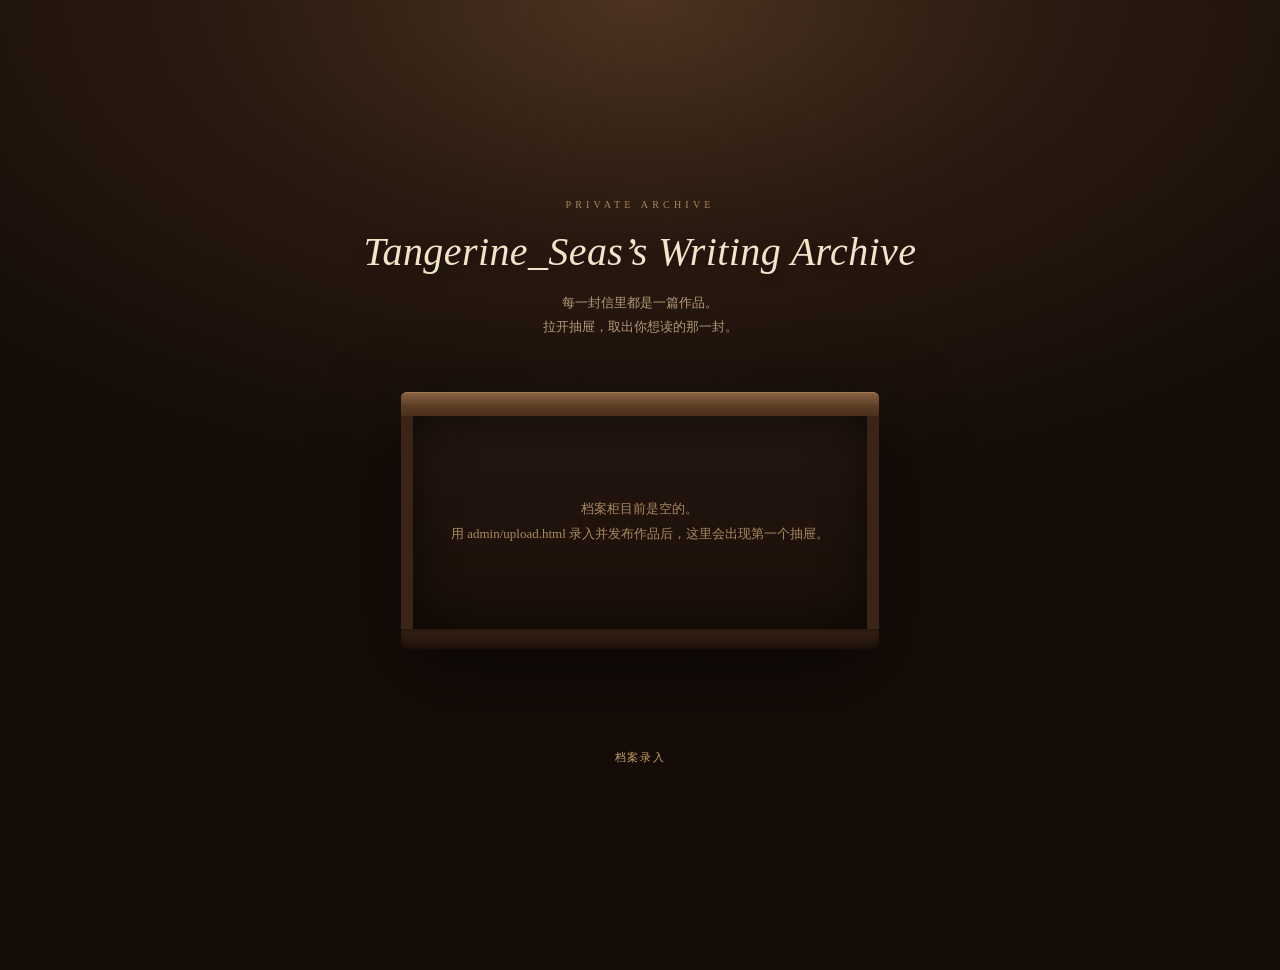
==== index.html @ f522e9e5 "初始提交：档案柜首页 + DOCX 录入工具 - index.html / style.css / script.js：档案柜式首页，读 data/works.json - admin/：DOCX 上" ====
<!DOCTYPE html>
<html lang="zh-CN">
<head>
  <meta charset="UTF-8">
  <meta name="viewport" content="width=device-width, initial-scale=1">
  <meta name="color-scheme" content="light">
  <title>Tangerine_Seas's Writing Archive</title>
  <link rel="stylesheet" href="style.css?v=20261103b">
  <!-- 小册子阅读器沿用 admin 里已经做好的书页组件（只共享样式，不共享编辑器逻辑） -->
  <link rel="stylesheet" href="admin/preview.css?v=20261103b">
</head>
<body>
  <div class="grain" aria-hidden="true"></div>

  <main class="archive">
    <header class="archive-head">
      <p class="archive-kicker">PRIVATE ARCHIVE</p>
      <h1>Tangerine_Seas&rsquo;s Writing Archive</h1>
      <p class="archive-note">每一封信里都是一篇作品。<br>拉开抽屉，取出你想读的那一封。</p>
    </header>

    <!-- ============ 档案柜 ============ -->
    <section class="cabinet" aria-labelledby="cabinetTitle">
      <h2 id="cabinetTitle" class="sr-only">作品档案柜</h2>
      <div class="cabinet-top" aria-hidden="true"></div>
      <div class="cabinet-body" id="cabinetBody">
        <!-- 抽屉由 script.js 生成 -->
      </div>
      <div class="cabinet-base" aria-hidden="true"></div>
    </section>

    <p class="archive-status" id="archiveStatus" aria-live="polite">正在打开档案柜…</p>

    <noscript>
      <p class="archive-status is-error">这个档案柜需要 JavaScript 才能打开，请在浏览器里启用后再访问。</p>
    </noscript>

    <footer class="archive-foot">
      <a href="admin/upload.html">档案录入</a>
      <span id="archiveCount"></span>
    </footer>
  </main>

  <!-- ============ 阅读层 ============ -->
  <div class="reader" id="reader" role="dialog" aria-modal="true" aria-label="阅读作品" hidden>
    <div class="reader-scrim" data-close="1"></div>

    <div class="reader-inner">
      <div class="reader-stage" id="readerStage">

        <!-- ---- 信纸形态 ---- -->
        <section class="letter-scene" id="letterScene">
          <div class="envelope-back"></div>

          <article class="hw-sheet" id="hwSheet">
            <header class="hw-head">
              <div class="hw-meta">
                <span class="hw-no" id="hwNo"></span>
                <span class="hw-date" id="hwDate"></span>
              </div>
              <h2 class="hw-title" id="hwTitle"></h2>
            </header>
            <div class="hw-scroll" id="hwScroll" tabindex="0">
              <div class="hw-body" id="hwBody"></div>
              <p class="hw-end">— 完 —</p>
            </div>
          <div class="hw-fold" id="hwFold" aria-hidden="true">
            <div class="hw-panel hw-panel--top"></div>
            <div class="hw-panel hw-panel--mid">
              <span class="hw-seal">OPEN WITH CARE</span>
            </div>
            <div class="hw-panel hw-panel--bot"></div>
          </div>
          </article>

          <div class="envelope-front" id="envelopeFront">
            <div class="envelope-flap"></div>

            <div class="stamp" aria-hidden="true">
              <span>POST</span>
              <strong>✿</strong>
              <small id="stampYear">1986</small>
            </div>

            <div class="address">
              <span>ARCHIVE No.</span>
              <strong id="envNumber">—</strong>
              <strong class="env-title" id="envTitle">—</strong>
            </div>

            <div class="envelope-decoration">PRIVATE · PERSONAL · UNOPENED</div>
          </div>

          <div class="tear-strip" id="tearStrip"></div>

        </section>

        <!-- ---- 小册子形态 ---- -->
        <section class="book-scene" id="bookScene" hidden>
          <p class="book-caption" id="bookCaption"></p>
          <div id="bookMount"></div>
        </section>
      </div>

      <div class="reader-bar">
        <span class="reader-hint" id="readerHint">拖动封条，拆开这封信</span>
        <button type="button" class="reader-close" id="readerClose">关闭 · 放回抽屉</button>
      </div>
    </div>
  </div>

  <script src="admin/preview.js?v=20261103b"></script>
  <script src="script.js?v=20261103b"></script>
</body>
</html>
---- style.css ----
/* ==========================================================================
   style.css — Tangerine_Seas's Writing Archive 首页
   档案室：深色胡桃木柜体 / 黄铜标签 / 羊皮纸信纸
   ========================================================================== */

:root {
  --walnut-deep: #1b0f09;
  --walnut:      #3a2415;
  --walnut-mid:  #5c3d24;
  --walnut-lit:  #7a5535;
  --brass:       #b08d57;
  --brass-lit:   #d4b273;
  --paper:       #f7efdd;
  --paper-2:     #fffaf0;
  --ink:         #43301f;
  --ink-2:       #6d5741;
  --ink-3:       #8b7459;
  --wine:        #7d2f2b;
  --forest:      #2f4034;
}

* { box-sizing: border-box; }

html, body { min-height: 100%; }

body {
  margin: 0;
  padding: 0 20px 70px;
  color: var(--ink);
  font-family: Georgia, "Times New Roman", "Songti SC", "STSong", "SimSun", serif;
  background:
    radial-gradient(ellipse 70% 50% at 50% 0%, #4a3220 0%, #2a1a10 45%, #150c07 100%);
  -webkit-font-smoothing: antialiased;
}

.sr-only {
  position: absolute;
  width: 1px; height: 1px;
  margin: -1px; padding: 0;
  overflow: hidden;
  clip: rect(0 0 0 0);
  white-space: nowrap;
  border: 0;
}

/* 纸张颗粒 */
.grain {
  position: fixed;
  inset: 0;
  z-index: 0;
  pointer-events: none;
  opacity: .35;
  mix-blend-mode: overlay;
  background-image: url("data:image/svg+xml,%3Csvg xmlns='http://www.w3.org/2000/svg' width='140' height='140'%3E%3Cfilter id='n'%3E%3CfeTurbulence type='fractalNoise' baseFrequency='0.85' numOctaves='3' stitchTiles='stitch'/%3E%3CfeColorMatrix type='saturate' values='0'/%3E%3C/filter%3E%3Crect width='140' height='140' filter='url(%23n)' opacity='0.22'/%3E%3C/svg%3E");
}

/* ============================ 页面骨架 ============================ */

.archive {
  position: relative;
  z-index: 1;
  display: flex;
  flex-direction: column;
  max-width: 1040px;
  min-height: 100vh;
  margin: 0 auto;
  padding-top: 64px;
}

.archive-head { margin-top: auto; }
.archive-foot { margin-bottom: auto; }

.archive-head {
  text-align: center;
  margin-bottom: 52px;
}

.archive-kicker {
  margin: 0 0 18px;
  font-size: 10px;
  letter-spacing: .42em;
  color: #a98a5e;
}

.archive-head h1 {
  margin: 0 0 16px;
  font-size: clamp(26px, 3.4vw, 40px);
  font-weight: 400;
  font-style: italic;
  letter-spacing: .01em;
  color: #f2e4c8;
  text-shadow: 0 2px 14px #00000080;
}

.archive-note {
  margin: 0;
  font-size: 13px;
  line-height: 1.9;
  color: #b39a78;
}

.archive-status {
  margin: 34px 0 0;
  text-align: center;
  font-size: 11px;
  letter-spacing: .16em;
  color: #a98a5e;
  min-height: 1em;
}

.archive-status.is-error { color: #d99a8e; }

.archive-foot {
  margin-top: 56px;
  text-align: center;
  font-size: 11px;
  letter-spacing: .14em;
  color: #8a7255;
}

.archive-foot a {
  color: #c9a468;
  text-decoration: none;
  border-bottom: 1px solid transparent;
}

.archive-foot a:hover { border-bottom-color: currentColor; }

.foot-sep { margin: 0 8px; }

/* ============================ 档案柜 ============================ */

.cabinet {
  position: relative;
  max-width: 980px;
  margin: 0 auto;
  filter: drop-shadow(0 26px 40px #00000080);
}

.cabinet-top {
  height: 24px;
  border-radius: 6px 6px 0 0;
  background: linear-gradient(180deg, #8a6444 0%, #5c3d24 60%, #4a2f1c 100%);
  box-shadow: inset 0 1px 0 #b58a5e88;
}

.cabinet-body {
  padding: 14px 14px 16px;
  background:
    linear-gradient(180deg, #241610 0%, #1a0f08 100%);
  border-left: 12px solid #3a2415;
  border-right: 12px solid #3a2415;
  box-shadow: inset 0 0 46px #00000099;
}

.cabinet-base {
  height: 20px;
  border-radius: 0 0 6px 6px;
  background: linear-gradient(180deg, #3a2415, #1b0f09);
  box-shadow: inset 0 2px 4px #00000066;
}

/* ---- 抽屉 ---- */

.drawer { margin-bottom: 9px; }
.drawer:last-child { margin-bottom: 0; }

.drawer-face {
  display: flex;
  align-items: center;
  gap: 14px;
  width: 100%;
  height: 54px;
  padding: 0 18px;
  font: inherit;
  text-align: left;
  cursor: pointer;
  background: linear-gradient(180deg, var(--walnut-lit) 0%, var(--walnut-mid) 55%, #4a3020 100%);
  border: 1px solid #241610;
  border-radius: 3px;
  box-shadow:
    inset 0 1px 0 #a9835c66,
    0 2px 0 #120a05;
  transition: background .2s ease, transform .2s ease;
}

.drawer-face:hover { background: linear-gradient(180deg, #8a6444 0%, #6b472a 55%, #543722 100%); }

.drawer-face:focus-visible {
  outline: 2px solid var(--brass-lit);
  outline-offset: 2px;
}

.drawer.is-open .drawer-face {
  border-radius: 3px 3px 0 0;
  box-shadow:
    inset 0 1px 0 #a9835c66,
    0 6px 14px -6px #00000099;
}

.drawer-plate {
  padding: 6px 13px;
  font-size: 10px;
  letter-spacing: .22em;
  color: #2e1c0c;
  background: linear-gradient(180deg, var(--brass-lit) 0%, #a8823f 100%);
  border-radius: 2px;
  box-shadow:
    inset 0 1px 0 #f4e0b3aa,
    0 1px 2px #00000066;
  white-space: nowrap;
}

.drawer-meta {
  font-size: 10px;
  letter-spacing: .16em;
  color: #c8ab7f;
  white-space: nowrap;
}

.drawer-handle {
  width: 58px;
  height: 11px;
  margin-left: auto;
  border-radius: 6px;
  background: linear-gradient(180deg, #d4b273 0%, #8f6f36 100%);
  box-shadow: inset 0 1px 0 #f4e0b3aa, 0 1px 2px #00000066;
}

/* 抽屉内格 */
.drawer-tray {
  overflow: hidden;
  max-height: 0;
  background: linear-gradient(180deg, #2a1a10 0%, #3a2415 55%, #2a1a10 100%);
  border-radius: 0 0 3px 3px;
  box-shadow:
    inset 0 8px 14px -8px #000000d9,
    inset 0 -10px 16px -12px #000000a6;
  transition: max-height .48s cubic-bezier(.2,.7,.2,1);
}

.work-list {
  display: flex;
  flex-wrap: wrap;
  gap: 10px;
  margin: 0;
  padding: 16px;
  list-style: none;
}

/* ---- 作品标签 ---- */

.work-tab {
  display: flex;
  flex-direction: column;
  gap: 5px;
  width: 164px;
  padding: 12px 14px 13px;
  font: inherit;
  text-align: left;
  cursor: pointer;
  background: linear-gradient(180deg, #fbf4e4 0%, #ecdfc6 100%);
  border: 1px solid #c9b48e;
  border-top: 3px solid var(--brass);
  box-shadow: 0 6px 12px -8px #000000cc;
  transition: transform .18s ease, box-shadow .18s ease, border-color .18s ease;
}

.work-tab:hover,
.work-tab:focus-visible {
  transform: translateY(-3px);
  border-color: #a8823f;
  box-shadow: 0 14px 20px -12px #000000dd;
  outline: none;
}

.work-tab:focus-visible { outline: 2px solid var(--brass-lit); outline-offset: 2px; }

.work-no {
  font-size: 9px;
  letter-spacing: .16em;
  color: #a8823f;
  text-transform: uppercase;
}

.work-title {
  font-size: 13px;
  line-height: 1.45;
  color: #3d2c1d;
  font-style: italic;
  display: -webkit-box;
  -webkit-line-clamp: 2;
  -webkit-box-orient: vertical;
  overflow: hidden;
}

.work-form {
  font-size: 9px;
  letter-spacing: .14em;
  color: #9a8767;
  text-transform: uppercase;
}

/* 空柜 / 示例提示 */
.cabinet-empty {
  padding: 54px 24px;
  text-align: center;
  font-size: 13px;
  line-height: 1.9;
  white-space: pre-line;
  color: #a98a5e;
}

.cabinet-notice {
  margin: 0 0 14px;
  padding: 12px 16px;
  font-size: 11px;
  line-height: 1.8;
  color: #d9c7a5;
  background: #2a1a10;
  border-left: 3px solid var(--brass);
}

.cabinet-notice code {
  font-family: "SFMono-Regular", Consolas, monospace;
  font-size: .95em;
  padding: 1px 5px;
  background: #1b0f09;
  border: 1px solid #3a2415;
}

/* ============================ 阅读层 ============================ */

.reader {
  position: fixed;
  inset: 0;
  z-index: 100;
  display: flex;
  align-items: center;
  justify-content: center;
  padding: 20px 16px;
}

.reader[hidden] { display: none; }

.reader-scrim {
  position: absolute;
  inset: 0;
  background: radial-gradient(ellipse at 50% 38%, #1a110ad9 0%, #0a0603f7 100%);
}

.reader-inner {
  position: relative;
  z-index: 1;
  display: flex;
  flex-direction: column;
  align-items: center;
  gap: 20px;
  width: 100%;
  max-height: 100%;
}

.reader-stage {
  position: relative;
  display: flex;
  justify-content: center;
  width: 100%;
  transform: translateY(56vh);
  opacity: 0;
  transition:
    transform .85s cubic-bezier(.2,.7,.2,1),
    opacity .45s ease;
}

.reader.is-out .reader-stage {
  transform: translateY(0);
  opacity: 1;
}

.reader-bar {
  position: fixed;
  left: 50%;
  bottom: 20px;
  z-index: 6;
  display: flex;
  align-items: center;
  gap: 20px;
  flex-wrap: wrap;
  justify-content: center;
  padding: 9px 16px;
  background: #140c07d9;
  border: 1px solid #3a241580;
  border-radius: 2px;
  transform: translateX(-50%);
  max-width: calc(100vw - 32px);
}

.reader-hint {
  font-size: 11px;
  letter-spacing: .16em;
  color: #c9b48e;
}

.reader-close {
  padding: 9px 20px;
  font: inherit;
  font-size: 12px;
  letter-spacing: .14em;
  color: #fdf6e8;
  background: var(--wine);
  border: 1px solid #5d211e;
  cursor: pointer;
  transition: background .18s ease;
}

.reader-close:hover { background: #8c3a34; }
.reader-close:focus-visible { outline: 2px solid var(--brass-lit); outline-offset: 3px; }

/* ============================ 信封 ============================ */

.letter-scene {
  --scene-w: min(760px, 86vw, max(300px, calc(100vh - 250px)));

  position: relative;
  width: var(--scene-w);
  aspect-ratio: 1.55;
  perspective: calc(var(--scene-w) * 2.4);
}

.envelope-back {
  position: absolute;
  inset: 0;
  z-index: 1;
  background: #b98f63;
  border: 1px solid #98724d;
  border-radius: calc(var(--scene-w) * 0.0096);
  box-shadow: 0 calc(var(--scene-w) * 0.0346) calc(var(--scene-w) * 0.0673) #00000073;
}

.envelope-front {
  position: absolute;
  inset: 0;
  z-index: 3;
  overflow: hidden;
  background: #d8b78b;
  border: 1px solid #a98259;
  border-radius: calc(var(--scene-w) * 0.0096);
  box-shadow: 0 18px 40px -18px #00000099;
  transition: transform 700ms cubic-bezier(.2,.7,.2,1);
}

.envelope-front.opened { transform: translateY(24%); }

/* 信封折痕 */
.envelope-front::before {
  content: "";
  position: absolute;
  inset: 0;
  pointer-events: none;
  background:
    linear-gradient(145deg, transparent 49.7%, #a9825938 50%, transparent 50.4%),
    linear-gradient(215deg, transparent 49.7%, #a9825938 50%, transparent 50.4%);
}

/* 邮票 */
.stamp {
  position: absolute;
  top: calc(var(--scene-w) * 0.0423);
  right: calc(var(--scene-w) * 0.075);
  width: calc(var(--scene-w) * 0.125);
  height: calc(var(--scene-w) * 0.15);
  display: flex;
  flex-direction: column;
  align-items: center;
  justify-content: center;
  background: #f4e7cc;
  border: 1px dashed #a17d56;
  color: #8d6049;
  transform: rotate(4deg);
}

.stamp span,
.stamp small { font-size: calc(var(--scene-w) * 0.0154); letter-spacing: 2px; }
.stamp strong { font-size: calc(var(--scene-w) * 0.0519); font-weight: normal; }

/* 地址 */
.address {
  position: absolute;
  left: 12%;
  top: 46%;
  display: flex;
  flex-direction: column;
  gap: calc(var(--scene-w) * 0.0135);
  max-width: 62%;
  color: #604b36;
}

.address span {
  font-size: calc(var(--scene-w) * 0.0154);
  letter-spacing: 2px;
  margin-bottom: calc(var(--scene-w) * 0.0096);
  color: #947352;
}

.address strong {
  font-size: calc(var(--scene-w) * 0.0365);
  font-weight: normal;
  font-style: italic;
  line-height: 1.3;
}

.address .env-title {
  display: -webkit-box;
  -webkit-line-clamp: 2;
  -webkit-box-orient: vertical;
  overflow: hidden;
}

.envelope-decoration {
  position: absolute;
  left: 0;
  right: 0;
  bottom: calc(var(--scene-w) * 0.0346);
  text-align: center;
  font-size: calc(var(--scene-w) * 0.0154);
  letter-spacing: 3px;
  color: #967553;
}

/* 封条 */
.tear-strip {
  position: absolute;
  z-index: 4;
  top: calc(var(--scene-w) * -0.025);
  left: 8%;
  width: 84%;
  height: calc(var(--scene-w) * 0.0538);
  display: flex;
  align-items: center;
  justify-content: center;
  background: #a56e4e;
  border: 1px solid #87583e;
  color: #f3e1c5;
  font-size: calc(var(--scene-w) * 0.0154);
  letter-spacing: calc(var(--scene-w) * 0.0077);
  box-shadow: 0 3px 5px #543d2b30;
  cursor: grab;
  touch-action: none;
  user-select: none;
  transform: translateX(var(--drag-x, 0px));
}

.tear-strip:active { cursor: grabbing; }
.tear-strip span { pointer-events: none; }
.tear-strip.torn { pointer-events: none; cursor: default; }

/* 撕开后残留的锯齿边 */
.envelope-front.torn::after {
  content: "";
  position: absolute;
  top: 0;
  left: 8%;
  width: 84%;
  height: calc(var(--scene-w) * 0.0308);
  background: #a56e4e;
  clip-path: var(--tear-shape);
  filter: drop-shadow(0 2px 1px #70503950);
}

body.is-dragging,
body.is-dragging * {
  user-select: none;
  -webkit-user-select: none;
}

/* ============================ 信纸 ============================ */

.hw-sheet {
  position: absolute;
  z-index: 2;
  left: 6%;
  top: 2.5%;
  width: 88%;
  height: 95.5%;
  display: flex;
  flex-direction: column;
  overflow: hidden;
  background: var(--paper-2);
  border: 1px solid #e6d7ba;
  box-shadow: inset 0 0 70px #d9c8a83d;
  transform: translateY(48%) scaleY(.36);
  transform-origin: center bottom;
  opacity: 0;
  transition:
    transform .9s cubic-bezier(.2,.7,.2,1),
    opacity .5s ease;
}

.hw-sheet.is-out { z-index: 4; }

.hw-sheet.is-extracted {
  opacity: 1;
  transform: translateY(-32%) scaleY(1);
}

.hw-head {
  flex: none;
  padding: 24px 32px 12px;
  border-bottom: 1px solid #eadcc2;
}

.hw-meta {
  display: flex;
  gap: calc(var(--scene-w) * 0.02);
  margin-bottom: 6px;
  font-size: calc(var(--scene-w) * 0.0154);
  letter-spacing: .16em;
  text-transform: uppercase;
  color: #a38a6b;
}

.hw-no { color: #a8823f; }

.hw-title {
  margin: 0;
  font-size: clamp(18px, calc(var(--scene-w) * 0.036), 26px);
  font-weight: 400;
  font-style: italic;
  line-height: 1.35;
  color: #3d2c1d;
}

.hw-scroll {
  flex: 1;
  min-height: 0;
  padding: 20px 32px 38px;
  overflow: hidden;
  outline: none;
  scrollbar-width: thin;
  scrollbar-color: #cdb894 transparent;
}

.hw-sheet.is-unfolded .hw-scroll {
  overflow-y: auto;
  -webkit-mask-image: linear-gradient(to bottom, #000 calc(100% - 30px), transparent);
  mask-image: linear-gradient(to bottom, #000 calc(100% - 30px), transparent);
}

.hw-body {
  font-size: clamp(12.5px, calc(var(--scene-w) * 0.0205), 15.5px);
  line-height: 1.9;
  color: #4a3728;
}

.hw-body > :first-child { margin-top: 0; }
.hw-body > :last-child { margin-bottom: 0; }
.hw-body p { margin: 0 0 .95em; }

.hw-body h1,
.hw-body h2,
.hw-body h3,
.hw-body h4,
.hw-body h5,
.hw-body h6 {
  margin: 1.3em 0 .5em;
  font-weight: 400;
  font-style: italic;
  line-height: 1.4;
  color: #3d2c1d;
}

.hw-body h1 { font-size: 1.5em; }
.hw-body h2 { font-size: 1.3em; }
.hw-body h3 { font-size: 1.12em; }

.hw-body ul,
.hw-body ol { margin: 0 0 .95em; padding-left: 1.5em; }

.hw-body blockquote {
  margin: 1em 0;
  padding-left: 1em;
  border-left: 2px solid #d9c6a4;
  font-style: italic;
  color: var(--ink-2);
}

.hw-body img {
  display: block;
  max-width: 100%;
  height: auto;
  margin: 1em auto;
  padding: 5px;
  background: #fffdf7;
  border: 1px solid #e2d3b6;
}

.hw-body a { color: var(--wine); }
.hw-body table { width: 100%; border-collapse: collapse; font-size: .92em; }
.hw-body th,
.hw-body td { border: 1px solid #ddccae; padding: 6px 8px; text-align: left; }

.hw-end {
  margin: 30px 0 0;
  text-align: center;
  font-size: 10px;
  letter-spacing: .4em;
  color: #b9a184;
}

/* 三折封面（在信纸内部，随信纸一起升起） */
.hw-fold {
  position: absolute;
  inset: 0;
  z-index: 3;
  perspective: 1600px;
}

.hw-panel {
  position: absolute;
  left: 0;
  right: 0;
  height: 33.3333%;
  background: linear-gradient(180deg, #fffdf7 0%, #f8efdd 100%);
  backface-visibility: hidden;
  transition:
    transform .78s cubic-bezier(.36,.05,.22,1),
    opacity .5s ease;
}

.hw-panel--top {
  top: 0;
  transform-origin: 50% 100%;
  box-shadow: 0 2px 4px -2px #b39a7440;
}

.hw-panel--mid {
  top: 33.3333%;
  display: flex;
  align-items: center;
  justify-content: center;
  background: linear-gradient(180deg, #f9f1e0, #f6ecd8 50%, #f9f1e0);
  box-shadow:
    0 -2px 4px -2px #b39a7440,
    0 2px 4px -2px #b39a7440;
}

.hw-panel--bot {
  top: 66.6666%;
  transform-origin: 50% 0%;
  box-shadow: 0 -2px 4px -2px #b39a7440;
}

.hw-seal {
  padding: 6px 16px;
  font-size: 9px;
  letter-spacing: .34em;
  color: #fdf6e8;
  background: var(--brass);
  border-radius: 2px;
}

.hw-sheet.is-unfolded .hw-panel--top {
  transform: rotateX(-118deg);
  opacity: 0;
}

.hw-sheet.is-unfolded .hw-panel--bot {
  transform: rotateX(118deg);
  opacity: 0;
}

.hw-sheet.is-unfolded .hw-panel--mid {
  opacity: 0;
  transition-delay: .16s;
}

/* ============================ 小册子形态 ============================ */

.book-scene {
  display: flex;
  justify-content: center;
  width: 100%;
}

.book-scene[hidden] { display: none; }

.book-caption {
  margin: 0 0 14px;
  text-align: center;
  font-size: 11px;
  letter-spacing: .2em;
  color: #c9b48e;
  text-transform: uppercase;
}

.book-scene #bookMount {
  width: min(980px, 92vw);
}

.reader .book-btn {
  color: #f2e4c8;
  background: #1b120b;
  border-color: #6b5334;
}

.reader .book-btn:hover:not(:disabled) {
  background: #2a1c11;
  color: #fff8ea;
}

.reader .book-btn:disabled { opacity: .35; }

.reader .book-count { color: #c9b48e; }

/* ============================ 窄屏 ============================ */

@media (max-width: 720px) {
  body { padding: 0 12px 54px; }

  .archive { padding-top: 42px; }
  .archive-head { margin-bottom: 34px; }

  .cabinet-body { padding: 10px 8px 12px; border-left-width: 7px; border-right-width: 7px; }

  .drawer-face { height: 48px; gap: 10px; padding: 0 12px; }
  .drawer-plate { padding: 5px 9px; font-size: 9px; letter-spacing: .14em; }
  .drawer-meta { font-size: 9px; }
  .drawer-handle { width: 38px; }

  .work-list { padding: 12px; gap: 8px; }
  .work-tab { width: calc(50% - 4px); padding: 10px 11px; }

  .letter-scene { --scene-w: min(92vw, max(280px, calc(100vh - 230px))); }

  .hw-head { padding: 16px 18px 10px; }
  .hw-scroll { padding: 14px 18px 30px; }

  .reader-bar { gap: 12px; }
  .reader-hint { font-size: 10px; }
  .reader-close { padding: 8px 14px; font-size: 11px; }

  .book-scene #bookMount { width: 94vw; }
}

@media (prefers-reduced-motion: reduce) {
  .reader-stage,
  .hw-sheet,
  .hw-panel,
  .envelope-front,
  .drawer-tray { transition-duration: .01ms !important; }
}
---- admin/preview.css ----
/* ==========================================================================
   admin/preview.css
   第二阶段：阅读预览样式
     · letter —— 三折信纸，展开后可下滑阅读
     · book   —— 小册子，分页 + 翻页
   沿用档案室配色：羊皮纸 / 墨水棕 / 森林绿 / 暗红 / 古铜金
   ========================================================================== */

/* ============================ 信纸 ============================ */

.letter-reader {
  display: flex;
  flex-direction: column;
  align-items: center;
  gap: 16px;
}

.letter-stage {
  position: relative;
  width: 100%;
  height: clamp(380px, 68vh, 640px);
  perspective: 1800px;
}

.letter-sheet {
  position: absolute;
  inset: 0;
  display: flex;
  flex-direction: column;
  background: #fffaf0;
  border: 1px solid #e6d7ba;
  box-shadow:
    inset 0 0 70px #d9c8a83d,
    0 16px 34px -20px #6b5430a6;
  overflow: hidden;
}

/* ---- 信头 ---- */

.letter-head {
  flex: none;
  padding: 26px 34px 14px;
  border-bottom: 1px solid #eadcc2;
  background: linear-gradient(180deg, #fffdf7, #fffaf0);
}

.letter-meta {
  display: flex;
  align-items: baseline;
  gap: 16px;
  margin-bottom: 8px;
  font-size: 10px;
  letter-spacing: .18em;
  color: #a38a6b;
  text-transform: uppercase;
}

.letter-no { color: var(--brass, #b08d57); }

.letter-title {
  margin: 0;
  font-size: clamp(19px, 2.4vw, 26px);
  font-weight: 400;
  font-style: italic;
  line-height: 1.35;
  color: #3d2c1d;
}

/* ---- 正文滚动区 ---- */

.letter-scroll {
  flex: 1;
  min-height: 0;
  padding: 24px 34px 40px;
  overflow: hidden;              /* 折叠状态下锁住滚动 */
  outline: none;
  scrollbar-width: thin;
  scrollbar-color: #cdb894 transparent;
}

.is-open .letter-scroll { overflow-y: auto; }

.letter-scroll:focus-visible {
  box-shadow: inset 0 0 0 2px #b08d5766;
}

.letter-body {
  font-size: 15px;
  line-height: 1.95;
}

.letter-end {
  margin: 34px 0 0;
  text-align: center;
  font-size: 11px;
  letter-spacing: .4em;
  color: #b9a184;
}

/* ---- 三折封面 ---- */

.fold-cover {
  position: absolute;
  inset: 0;
  z-index: 3;
  cursor: pointer;
  transform-style: preserve-3d;
  outline: none;
}

.fold-cover:focus-visible {
  box-shadow: inset 0 0 0 2px #b08d57;
}

.fold-panel {
  position: absolute;
  left: 0;
  right: 0;
  height: 33.3333%;
  background:
    linear-gradient(180deg, #fffdf7 0%, #f8efdd 100%);
  backface-visibility: hidden;
  transition:
    transform .78s cubic-bezier(.36,.05,.22,1),
    opacity .5s ease;
}

/* 折痕：每条折页边缘留一道阴影 */
.fold-panel--top {
  top: 0;
  transform-origin: 50% 100%;
  box-shadow: 0 2px 4px -2px #b39a7440;
}

.fold-panel--mid {
  top: 33.3333%;
  display: flex;
  flex-direction: column;
  align-items: center;
  justify-content: center;
  gap: 10px;
  background:
    linear-gradient(180deg, #f9f1e0 0%, #f6ecd8 50%, #f9f1e0 100%);
  box-shadow:
    0 -2px 4px -2px #b39a7440,
    0 2px 4px -2px #b39a7440;
}

.fold-panel--bot {
  top: 66.6666%;
  transform-origin: 50% 0%;
  box-shadow: 0 -2px 4px -2px #b39a7440;
}

/* 封缄标签 */
.fold-seal {
  padding: 7px 18px;
  font-size: 9px;
  letter-spacing: .34em;
  color: #fdf6e8;
  background: var(--brass, #b08d57);
  border-radius: 2px;
}

.fold-hint {
  font-size: 11px;
  letter-spacing: .22em;
  color: #a38a6b;
}

/* 展开：上折向上翻走、下折向下翻走、中间淡出 */
.is-open .fold-panel--top {
  transform: rotateX(-118deg);
  opacity: 0;
}

.is-open .fold-panel--bot {
  transform: rotateX(118deg);
  opacity: 0;
}

.is-open .fold-panel--mid {
  opacity: 0;
  transition-delay: .16s;
}

.is-open .fold-cover {
  pointer-events: none;
  cursor: default;
}

/* ---- 下滑提示 ---- */

.scroll-hint {
  position: absolute;
  left: 50%;
  bottom: 14px;
  z-index: 4;
  transform: translateX(-50%);
  padding: 5px 14px;
  font-size: 10px;
  letter-spacing: .2em;
  color: #8b7459;
  background: #fffaf0e6;
  border: 1px solid #e6d7ba;
  pointer-events: none;
  opacity: 0;
  transition: opacity .4s ease;
}

.is-open .scroll-hint { opacity: 1; }
.scroll-hint.is-gone { opacity: 0; }

/* ---- 操作条 ---- */

.reader-actions {
  display: flex;
  justify-content: center;
}

.reader-btn,
.book-btn {
  padding: 9px 22px;
  font: inherit;
  font-size: 12px;
  letter-spacing: .14em;
  color: #fdf6e8;
  background: var(--forest, #2f4034);
  border: 1px solid #24312a;
  cursor: pointer;
  transition: background .2s ease;
}

.reader-btn:hover,
.book-btn:hover:not(:disabled) { background: #3a4f41; }

.reader-btn:focus-visible,
.book-btn:focus-visible {
  outline: 2px solid var(--brass, #b08d57);
  outline-offset: 3px;
}

/* ============================ 小册子 ============================ */

.book {
  display: flex;
  flex-direction: column;
  align-items: center;
  gap: 18px;
}

.book-spread {
  position: relative;
  display: flex;
  width: calc(var(--page-w) * 2);
  height: var(--page-h);
  perspective: 3600px;
  background: #e8d9bd;
  box-shadow:
    0 20px 40px -26px #4c392ba6,
    0 0 0 1px #cdb894;
}

.book--single .book-spread {
  width: var(--page-w);
}

.book-page {
  position: relative;
  flex: 1;
  min-width: 0;
  height: 100%;
  overflow: hidden;
  background: #fffaf0;
  cursor: pointer;
}

/* 书脊阴影 */
.book-page--left { box-shadow: inset -18px 0 24px -22px #6b543080; }
.book-page--right { box-shadow: inset 18px 0 24px -22px #6b543080; }

.book--single .book-page--left { display: none; }

.book-page-inner {
  display: flow-root;
  height: 100%;
  overflow: hidden;
}

.book-page-inner.is-overflow { overflow-y: auto; }

/* ---- 翻页的纸叶 ---- */

.book-leaf {
  position: absolute;
  top: 0;
  left: 50%;
  z-index: 5;
  width: 50%;
  height: 100%;
  transform-origin: left center;
  transform-style: preserve-3d;
  pointer-events: none;
  transition:
    transform .76s cubic-bezier(.36,.05,.22,1),
    opacity .55s ease;
}

.book--single .book-leaf {
  left: 0;
  width: 100%;
}

.leaf-face {
  position: absolute;
  inset: 0;
  display: flow-root;
  overflow: hidden;
  background: #fffaf0;
  backface-visibility: hidden;
  box-shadow: inset 0 0 40px #d9c8a82e;
}

.leaf-face--back {
  transform: rotateY(180deg);
}

/* 翻页时纸面明暗，增强立体感 */
.leaf-face--front::after,
.leaf-face--back::after {
  content: "";
  position: absolute;
  inset: 0;
  pointer-events: none;
  background: linear-gradient(90deg, #6b543020, transparent 22%, transparent 78%, #6b54301a);
}

/* ---- 翻页控制 ---- */

.book-controls {
  display: flex;
  align-items: center;
  gap: 18px;
}

.book-btn {
  background: transparent;
  color: var(--ink-2, #6d5741);
  border: 1px solid #cbb894;
}

.book-btn:hover:not(:disabled) {
  background: #f2e8d4;
  color: var(--ink, #43301f);
}

.book-btn:disabled {
  opacity: .35;
  cursor: default;
}

.book-count {
  min-width: 88px;
  text-align: center;
  font-size: 11px;
  letter-spacing: .18em;
  color: var(--ink-3, #8b7459);
}

/* ---- 分页测量容器（不可见） ---- */

.book-measure {
  position: absolute;
  left: -99999px;
  top: 0;
  visibility: hidden;
  overflow: hidden;
  pointer-events: none;
}

.page-flow {
  display: flow-root;
}

/* ============================ 小册子正文排版 ============================ */

.book-body {
  font-size: 13.5px;
  line-height: 1.85;
  color: #4a3728;
  word-break: break-word;
}

.book-body p { margin: 0 0 .85em; }

.book-body h1 { font-size: 20px; }
.book-body h2 { font-size: 17px; }
.book-body h3 { font-size: 15px; }
.book-body h4,
.book-body h5,
.book-body h6 { font-size: 13.5px; }

.book-body h1,
.book-body h2,
.book-body h3,
.book-body h4,
.book-body h5,
.book-body h6 {
  margin: 1.1em 0 .5em;
  font-weight: 400;
  font-style: italic;
  line-height: 1.35;
  color: #3d2c1d;
}

.book-body ul,
.book-body ol {
  margin: 0 0 .85em;
  padding-left: 1.4em;
}

.book-body blockquote {
  margin: .9em 0;
  padding-left: 1em;
  border-left: 2px solid #d9c6a4;
  font-style: italic;
  color: var(--ink-2, #6d5741);
}

.book-body img {
  max-width: 100%;
  height: auto;
  margin: .8em auto;
  padding: 4px;
  background: #fffdf7;
  border: 1px solid #e2d3b6;
}

.book-body table {
  width: 100%;
  border-collapse: collapse;
  font-size: 12px;
}

.book-body th,
.book-body td {
  padding: 5px 7px;
  border: 1px solid #ddccae;
  text-align: left;
}

/* ============================ 窄屏 ============================ */

@media (max-width: 700px) {
  .letter-head { padding: 20px 20px 12px; }
  .letter-scroll { padding: 18px 20px 34px; }
  .letter-body { font-size: 14px; }
  .letter-stage { height: clamp(340px, 62vh, 560px); }
}
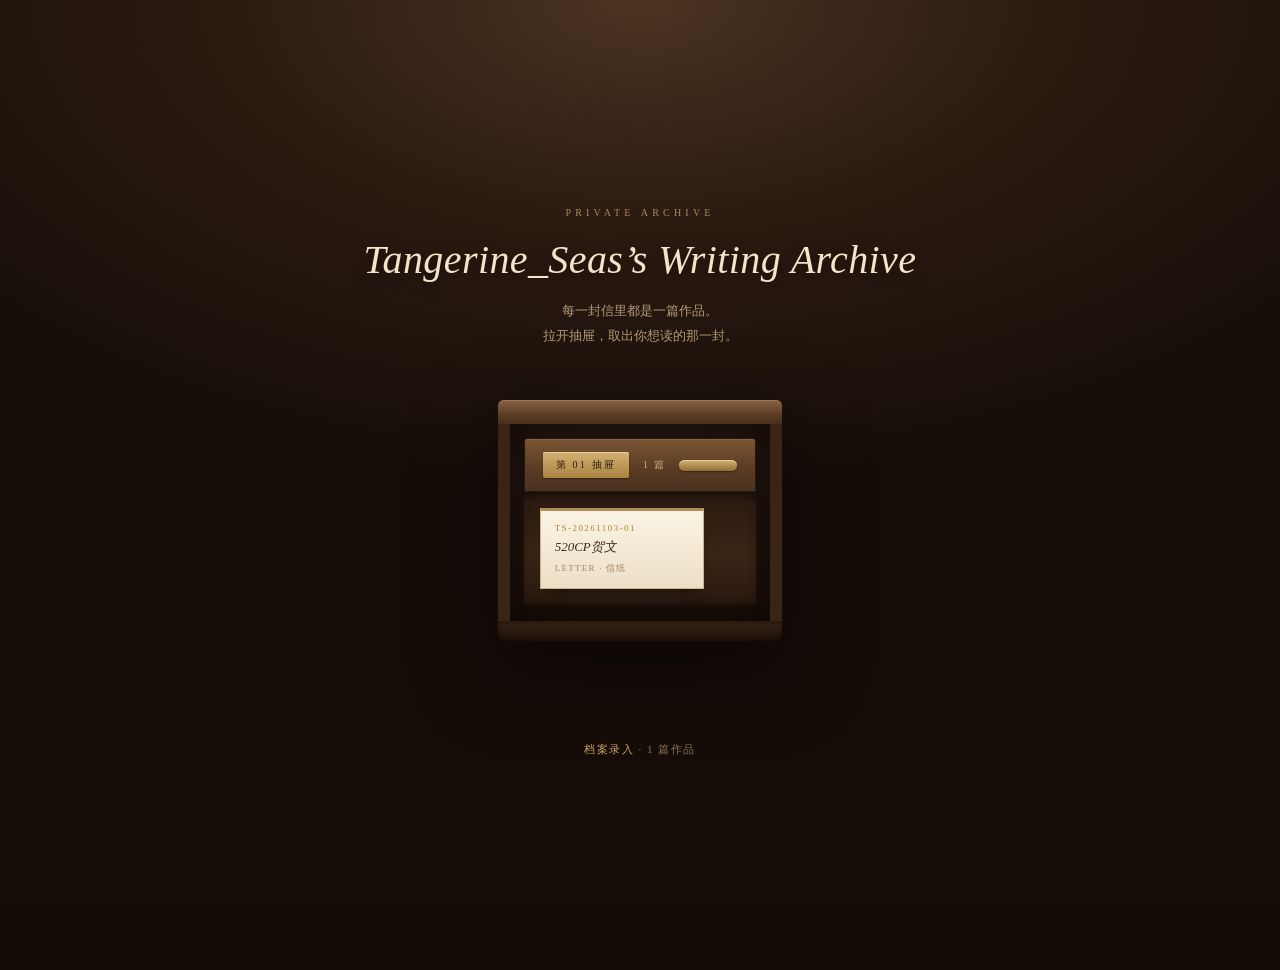
==== commit 14e8dbeb: "修复：三折封面挡住信纸滚动；新增本地发布脚本（不入库）" ====
--- a/index.html
+++ b/index.html
@@ -5,9 +5,9 @@
   <meta name="viewport" content="width=device-width, initial-scale=1">
   <meta name="color-scheme" content="light">
   <title>Tangerine_Seas's Writing Archive</title>
-  <link rel="stylesheet" href="style.css?v=20261103b">
+  <link rel="stylesheet" href="style.css?v=20261103c">
   <!-- 小册子阅读器沿用 admin 里已经做好的书页组件（只共享样式，不共享编辑器逻辑） -->
-  <link rel="stylesheet" href="admin/preview.css?v=20261103b">
+  <link rel="stylesheet" href="admin/preview.css?v=20261103c">
 </head>
 <body>
   <div class="grain" aria-hidden="true"></div>
@@ -109,7 +109,7 @@
     </div>
   </div>
 
-  <script src="admin/preview.js?v=20261103b"></script>
-  <script src="script.js?v=20261103b"></script>
+  <script src="admin/preview.js?v=20261103c"></script>
+  <script src="script.js?v=20261103c"></script>
 </body>
 </html>
--- a/style.css
+++ b/style.css
@@ -713,6 +713,8 @@
   inset: 0;
   z-index: 3;
   perspective: 1600px;
+  /* 纯装饰层：绝不能挡住下面信纸的滚轮与文字选择 */
+  pointer-events: none;
 }
 
 .hw-panel {
@@ -774,6 +776,12 @@
   transition-delay: .16s;
 }
 
+/* 三折都翻走之后，把封面整体设为不可见（保留过渡时间） */
+.hw-sheet.is-unfolded .hw-fold {
+  visibility: hidden;
+  transition: visibility 0s .15s;
+}
+
 /* ============================ 小册子形态 ============================ */
 
 .book-scene {
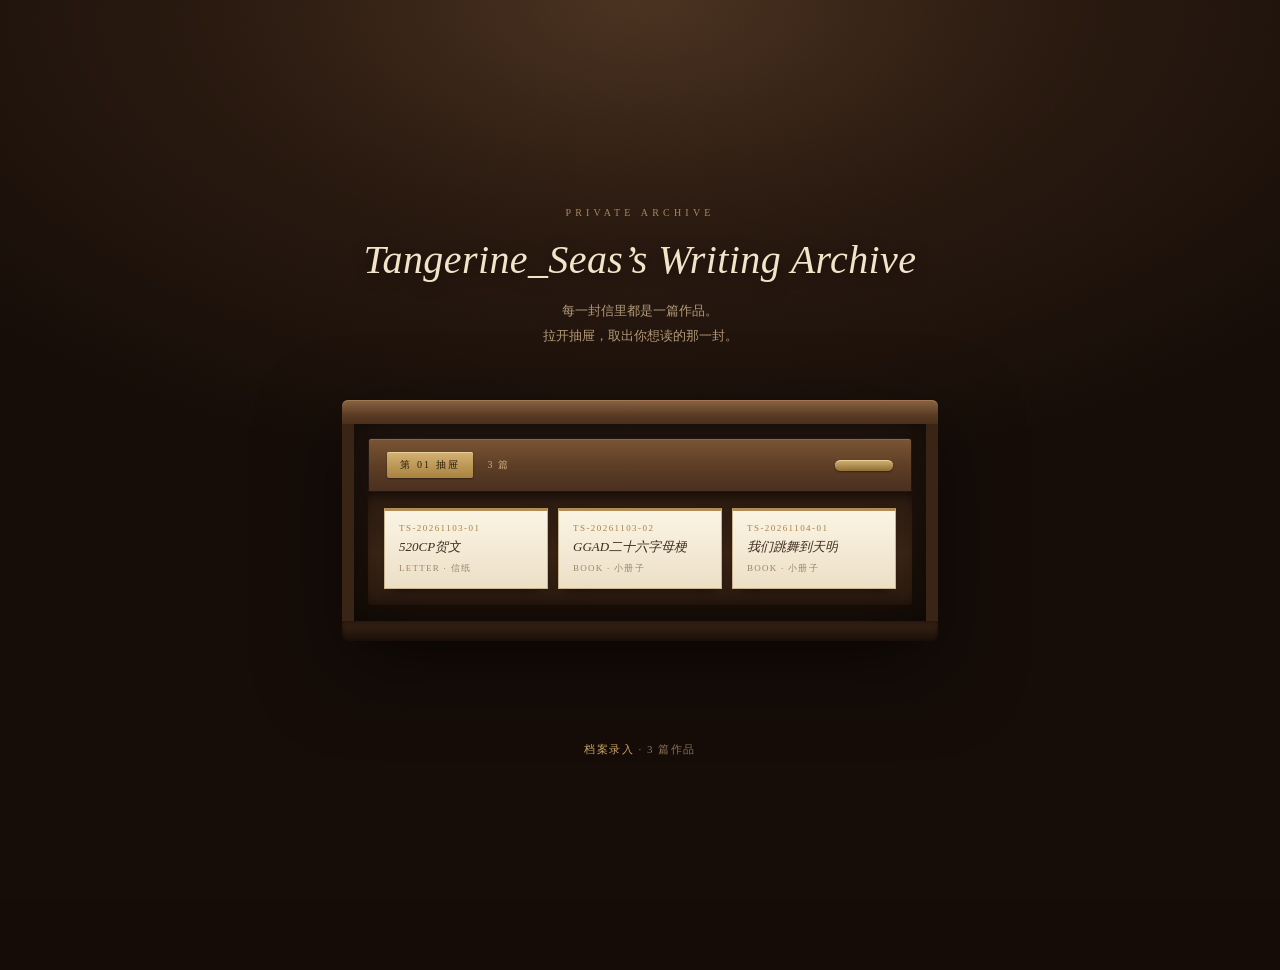
==== commit 4fd83298: "修复：小册子作品标题未居中（book-scene 改为纵向布局）" ====
--- a/index.html
+++ b/index.html
@@ -5,9 +5,9 @@
   <meta name="viewport" content="width=device-width, initial-scale=1">
   <meta name="color-scheme" content="light">
   <title>Tangerine_Seas's Writing Archive</title>
-  <link rel="stylesheet" href="style.css?v=20261103c">
+  <link rel="stylesheet" href="style.css?v=20261104a">
   <!-- 小册子阅读器沿用 admin 里已经做好的书页组件（只共享样式，不共享编辑器逻辑） -->
-  <link rel="stylesheet" href="admin/preview.css?v=20261103c">
+  <link rel="stylesheet" href="admin/preview.css?v=20261104a">
 </head>
 <body>
   <div class="grain" aria-hidden="true"></div>
@@ -109,7 +109,7 @@
     </div>
   </div>
 
-  <script src="admin/preview.js?v=20261103c"></script>
-  <script src="script.js?v=20261103c"></script>
+  <script src="admin/preview.js?v=20261104a"></script>
+  <script src="script.js?v=20261104a"></script>
 </body>
 </html>
--- a/style.css
+++ b/style.css
@@ -642,9 +642,16 @@
 
 .hw-sheet.is-unfolded .hw-scroll {
   overflow-y: auto;
-  -webkit-mask-image: linear-gradient(to bottom, #000 calc(100% - 30px), transparent);
-  mask-image: linear-gradient(to bottom, #000 calc(100% - 30px), transparent);
-}
+  -webkit-overflow-scrolling: touch;
+  overscroll-behavior: contain;
+}
+
+.hw-scroll::-webkit-scrollbar { width: 8px; }
+.hw-scroll::-webkit-scrollbar-thumb {
+  background: #d8c6a6;
+  border-radius: 4px;
+}
+.hw-scroll::-webkit-scrollbar-track { background: transparent; }
 
 .hw-body {
   font-size: clamp(12.5px, calc(var(--scene-w) * 0.0205), 15.5px);
@@ -786,6 +793,8 @@
 
 .book-scene {
   display: flex;
+  flex-direction: column;
+  align-items: center;
   justify-content: center;
   width: 100%;
 }
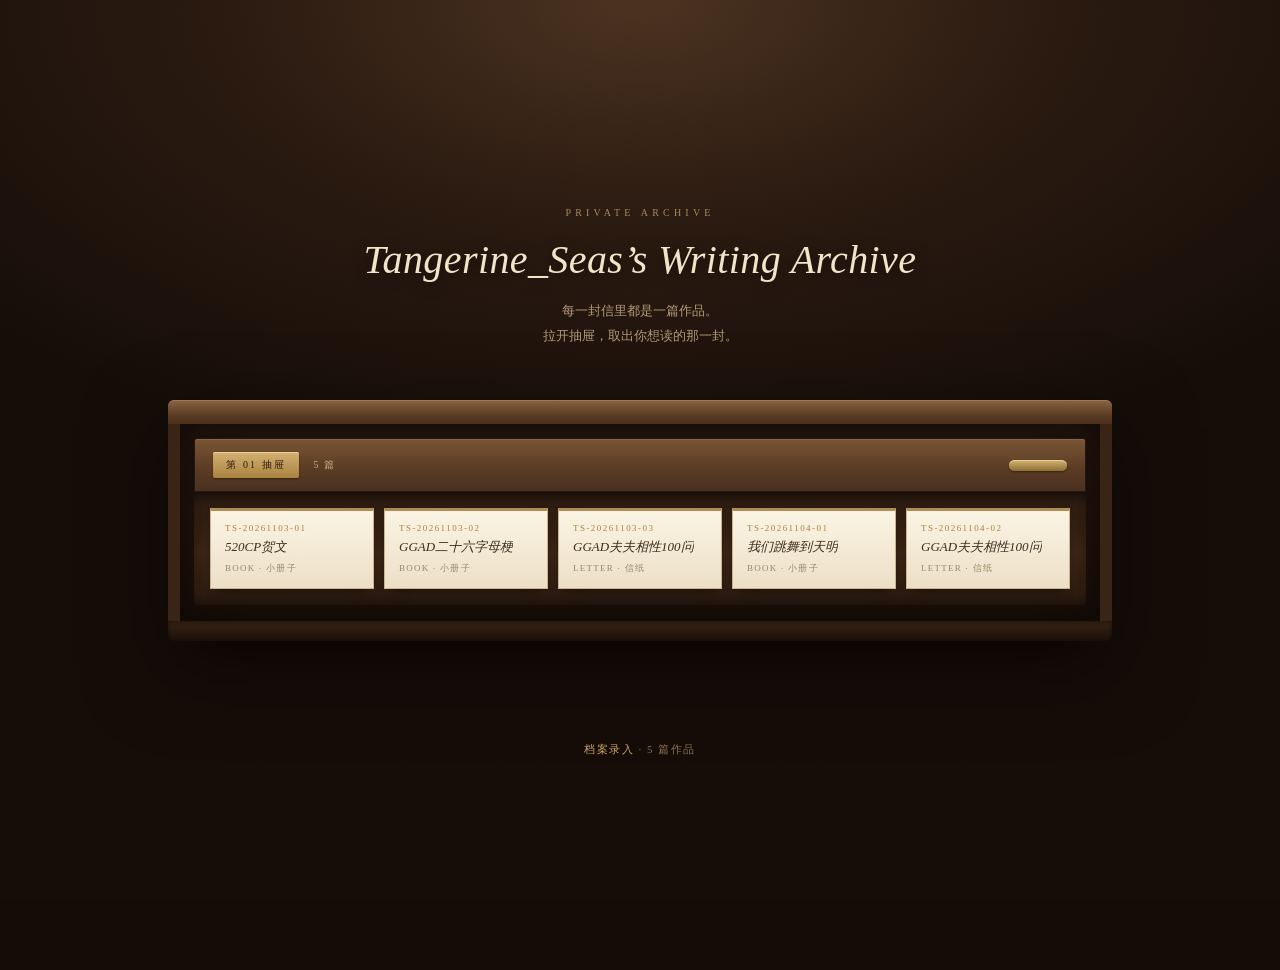
==== commit 7b72dc3a: "新增：网站图标（羊皮纸信封 + 火漆）" ====
--- a/index.html
+++ b/index.html
@@ -4,6 +4,8 @@
   <meta charset="UTF-8">
   <meta name="viewport" content="width=device-width, initial-scale=1">
   <meta name="color-scheme" content="light">
+  <link rel="icon" type="image/png" href="favicon.png">
+  <link rel="apple-touch-icon" href="apple-touch-icon.png">
   <title>Tangerine_Seas's Writing Archive</title>
   <link rel="stylesheet" href="style.css?v=20261104a">
   <!-- 小册子阅读器沿用 admin 里已经做好的书页组件（只共享样式，不共享编辑器逻辑） -->
